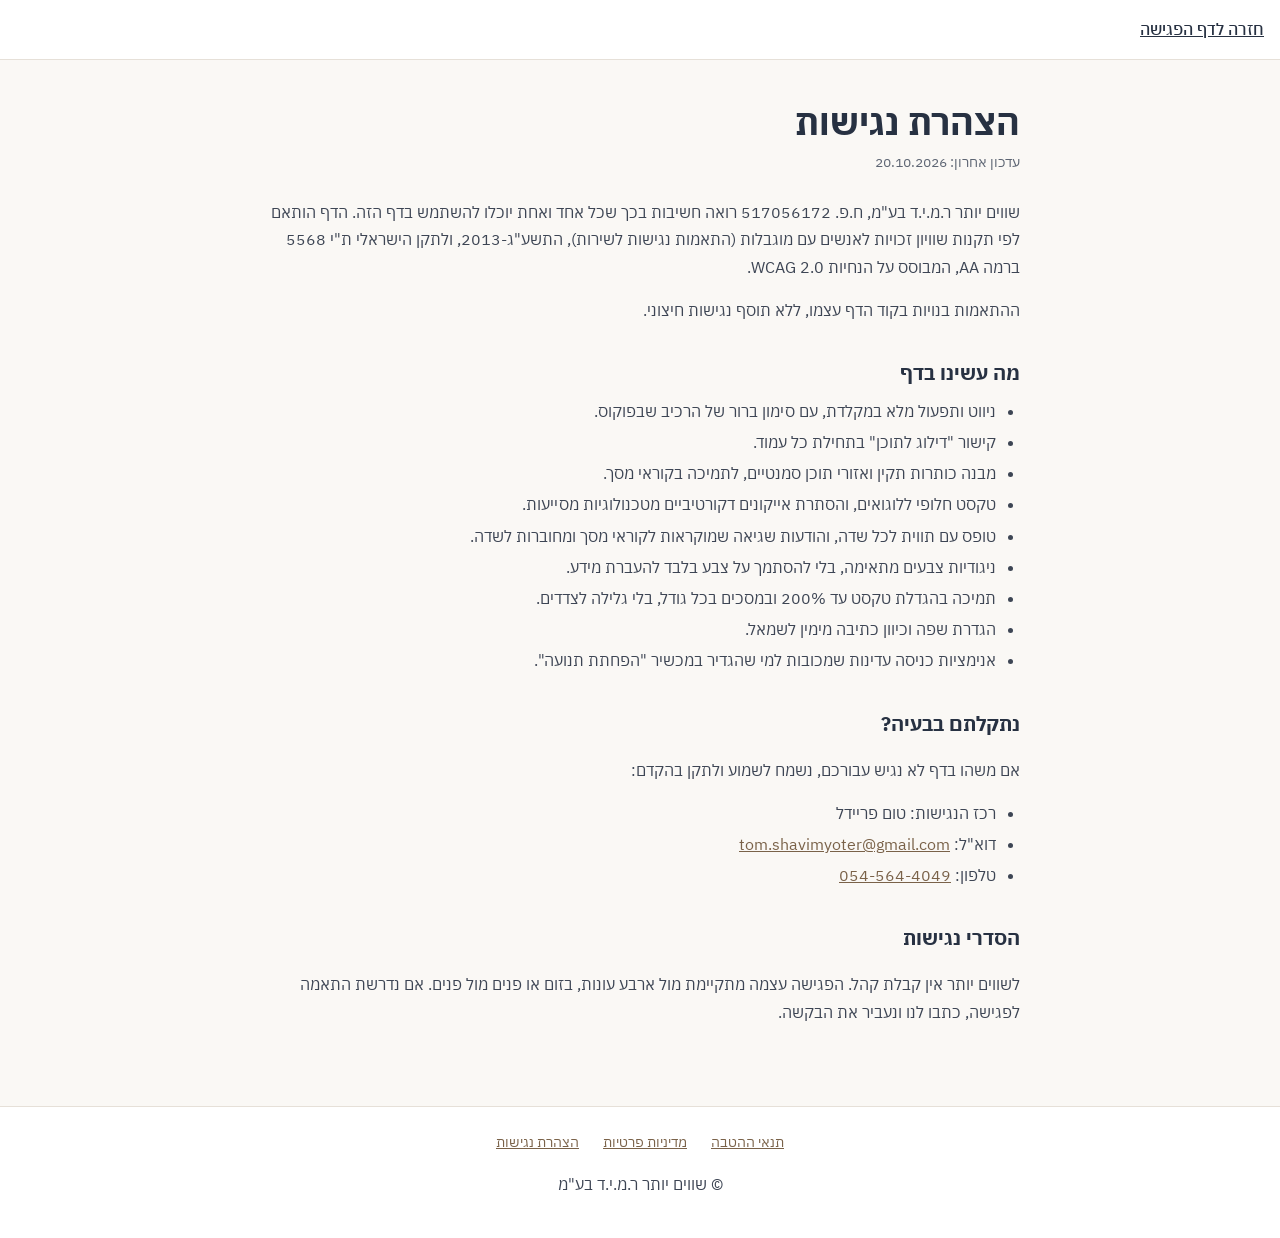
==== accessibility.html @ 72180748 "דף נחיתה: פגישת אפיון פיננסית, שווים יותר בשיתוף ארבע עונות Co-Authored-By: Claude Opus 5.5 <noreply" ====
<!doctype html>
<html lang="he" dir="rtl">
<head>
  <meta charset="utf-8" />
  <meta name="viewport" content="width=device-width, initial-scale=1" />
  <title>הצהרת נגישות | שווים יותר בשיתוף ארבע עונות</title>
  <meta name="robots" content="noindex" />
  <link rel="icon" href="assets/shavim-logo.jpg" />
  <link rel="preconnect" href="https://fonts.googleapis.com" />
  <link rel="preconnect" href="https://fonts.gstatic.com" crossorigin />
  <link href="https://fonts.googleapis.com/css2?family=IBM+Plex+Sans+Hebrew:wght@400;500;600;700&display=swap" rel="stylesheet" />
  <link rel="stylesheet" href="legal.css" />
</head>
<body>
  <a class="skip" href="#main">דילוג לתוכן</a>
  <header class="topbar"><a href="./" class="back">חזרה לדף הפגישה</a></header>
  <main id="main" class="doc">
    <h1>הצהרת נגישות</h1>
    <p class="upd">עדכון אחרון: 20.10.2026</p>
    <p>שווים יותר ר.מ.י.ד בע"מ, ח.פ. 517056172 רואה חשיבות בכך שכל אחד ואחת יוכלו להשתמש בדף הזה. הדף הותאם לפי תקנות שוויון זכויות לאנשים עם מוגבלות (התאמות נגישות לשירות), התשע"ג-2013, ולתקן הישראלי ת"י 5568 ברמה AA, המבוסס על הנחיות WCAG 2.0.</p>
    <p>ההתאמות בנויות בקוד הדף עצמו, ללא תוסף נגישות חיצוני.</p>
    <h2>מה עשינו בדף</h2>
    <ul>
      <li>ניווט ותפעול מלא במקלדת, עם סימון ברור של הרכיב שבפוקוס.</li>
      <li>קישור "דילוג לתוכן" בתחילת כל עמוד.</li>
      <li>מבנה כותרות תקין ואזורי תוכן סמנטיים, לתמיכה בקוראי מסך.</li>
      <li>טקסט חלופי ללוגואים, והסתרת אייקונים דקורטיביים מטכנולוגיות מסייעות.</li>
      <li>טופס עם תווית לכל שדה, והודעות שגיאה שמוקראות לקוראי מסך ומחוברות לשדה.</li>
      <li>ניגודיות צבעים מתאימה, בלי להסתמך על צבע בלבד להעברת מידע.</li>
      <li>תמיכה בהגדלת טקסט עד 200% ובמסכים בכל גודל, בלי גלילה לצדדים.</li>
      <li>הגדרת שפה וכיוון כתיבה מימין לשמאל.</li>
      <li>אנימציות כניסה עדינות שמכובות למי שהגדיר במכשיר "הפחתת תנועה".</li>
    </ul>
    <h2>נתקלתם בבעיה?</h2>
    <p>אם משהו בדף לא נגיש עבורכם, נשמח לשמוע ולתקן בהקדם:</p>
    <ul>
      <li>רכז הנגישות: טום פריידל</li>
      <li>דוא"ל: <a href="mailto:tom.shavimyoter@gmail.com" dir="ltr">tom.shavimyoter@gmail.com</a></li>
      <li>טלפון: <a href="tel:0545644049" dir="ltr">054-564-4049</a></li>
    </ul>
    <h2>הסדרי נגישות</h2>
    <p>לשווים יותר אין קבלת קהל. הפגישה עצמה מתקיימת מול ארבע עונות, בזום או פנים מול פנים. אם נדרשת התאמה לפגישה, כתבו לנו ונעביר את הבקשה.</p>
  </main>
  <footer>
    <nav aria-label="מסמכים"><a href="terms.html">תנאי ההטבה</a><a href="privacy.html">מדיניות פרטיות</a><a href="accessibility.html">הצהרת נגישות</a></nav>
    <p>© שווים יותר ר.מ.י.ד בע"מ</p>
  </footer>
</body>
</html>
---- legal.css ----
*{box-sizing:border-box}
body{margin:0;font-family:"IBM Plex Sans Hebrew",system-ui,sans-serif;color:#273142;background:#faf8f5;line-height:1.7;-webkit-font-smoothing:antialiased}
.skip{position:absolute;inset-inline-start:16px;top:-64px;background:#273142;color:#fff;padding:8px 16px;border-radius:8px;z-index:9}
.skip:focus{top:16px}
.topbar{background:#fff;border-bottom:1px solid #e6e0d8;padding:16px}
.back{color:#273142;font-weight:500}
.doc{width:min(760px,100% - 32px);margin:0 auto;padding:40px 0 64px}
h1{font-size:clamp(28px,6vw,36px);line-height:1.2;margin:0 0 8px}
h2{font-size:20px;margin:32px 0 8px}
p,li{font-size:16px;color:#3d4554}
ul{padding-inline-start:24px;margin:8px 0}
li{margin-bottom:4px}
a{color:#7a6249}
a:focus-visible{outline:3px solid #a78a6d;outline-offset:2px;border-radius:4px}
.upd{color:#5d6573;font-size:14px;margin:0 0 24px}
footer{background:#fff;border-top:1px solid #e6e0d8;text-align:center;padding:24px 16px;font-size:14px;color:#5d6573}
footer nav{display:flex;flex-wrap:wrap;justify-content:center;gap:8px 24px;margin-bottom:8px}
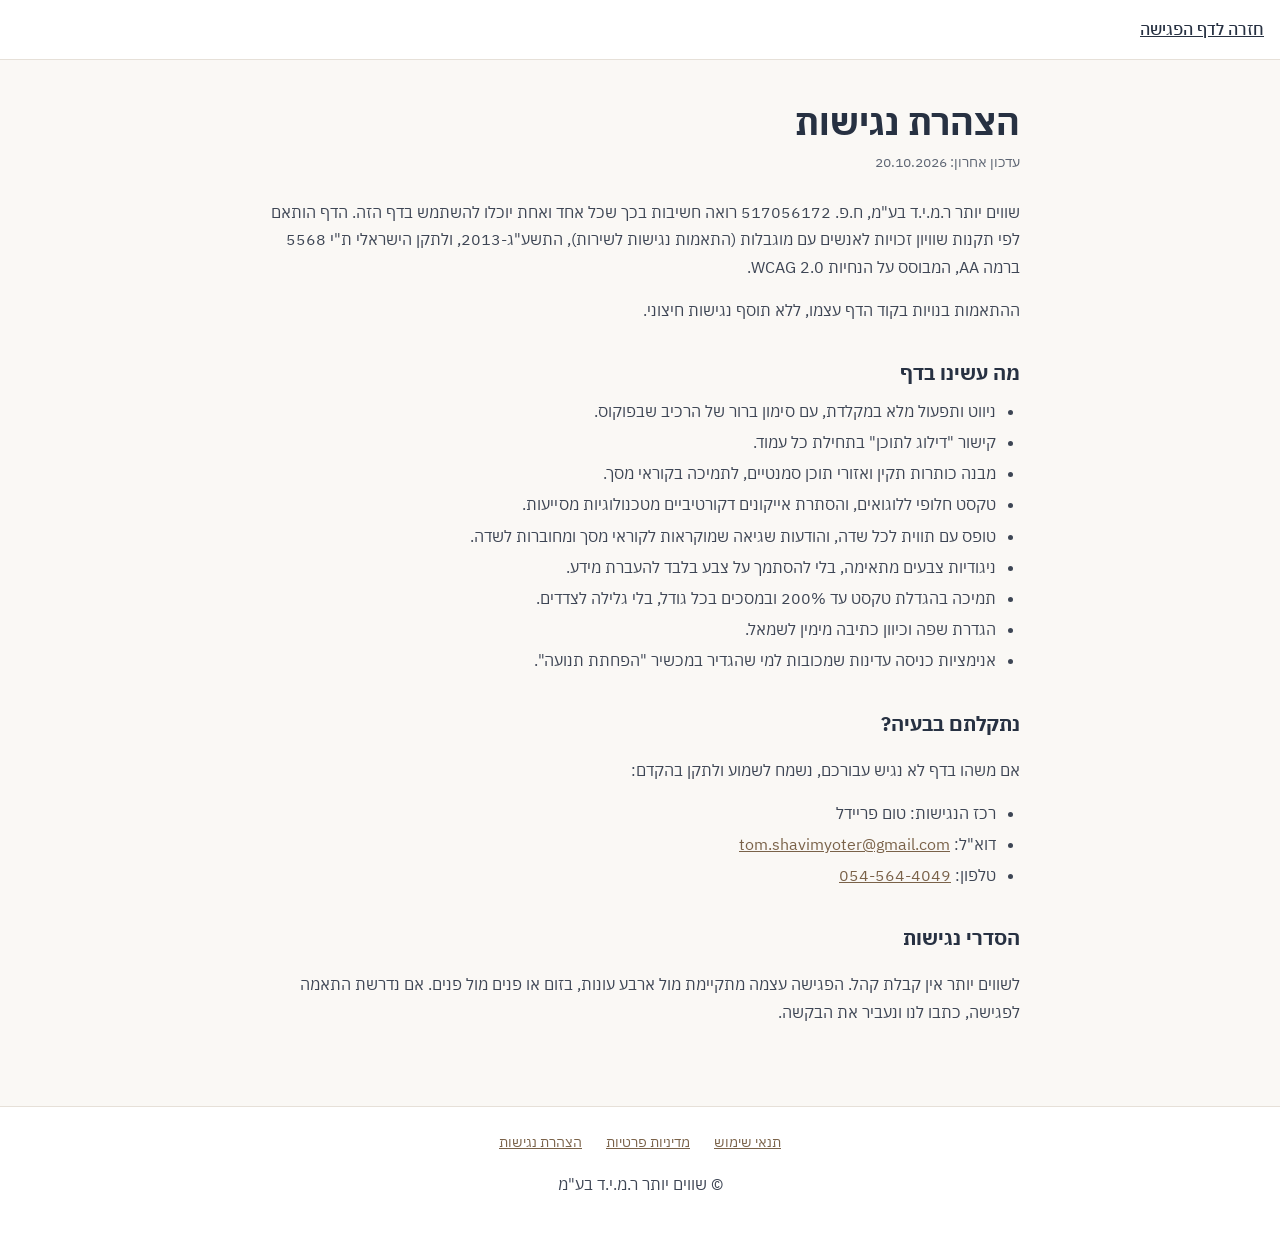
==== commit f49a322e: "שדה מייל, תנאי שימוש, קיצור מלל בטופס Co-Authored-By: Claude Opus 5.5 <noreply@anthropic.com>" ====
--- a/accessibility.html
+++ b/accessibility.html
@@ -42,7 +42,7 @@
     <p>לשווים יותר אין קבלת קהל. הפגישה עצמה מתקיימת מול ארבע עונות, בזום או פנים מול פנים. אם נדרשת התאמה לפגישה, כתבו לנו ונעביר את הבקשה.</p>
   </main>
   <footer>
-    <nav aria-label="מסמכים"><a href="terms.html">תנאי ההטבה</a><a href="privacy.html">מדיניות פרטיות</a><a href="accessibility.html">הצהרת נגישות</a></nav>
+    <nav aria-label="מסמכים"><a href="terms.html">תנאי שימוש</a><a href="privacy.html">מדיניות פרטיות</a><a href="accessibility.html">הצהרת נגישות</a></nav>
     <p>© שווים יותר ר.מ.י.ד בע"מ</p>
   </footer>
 </body>
